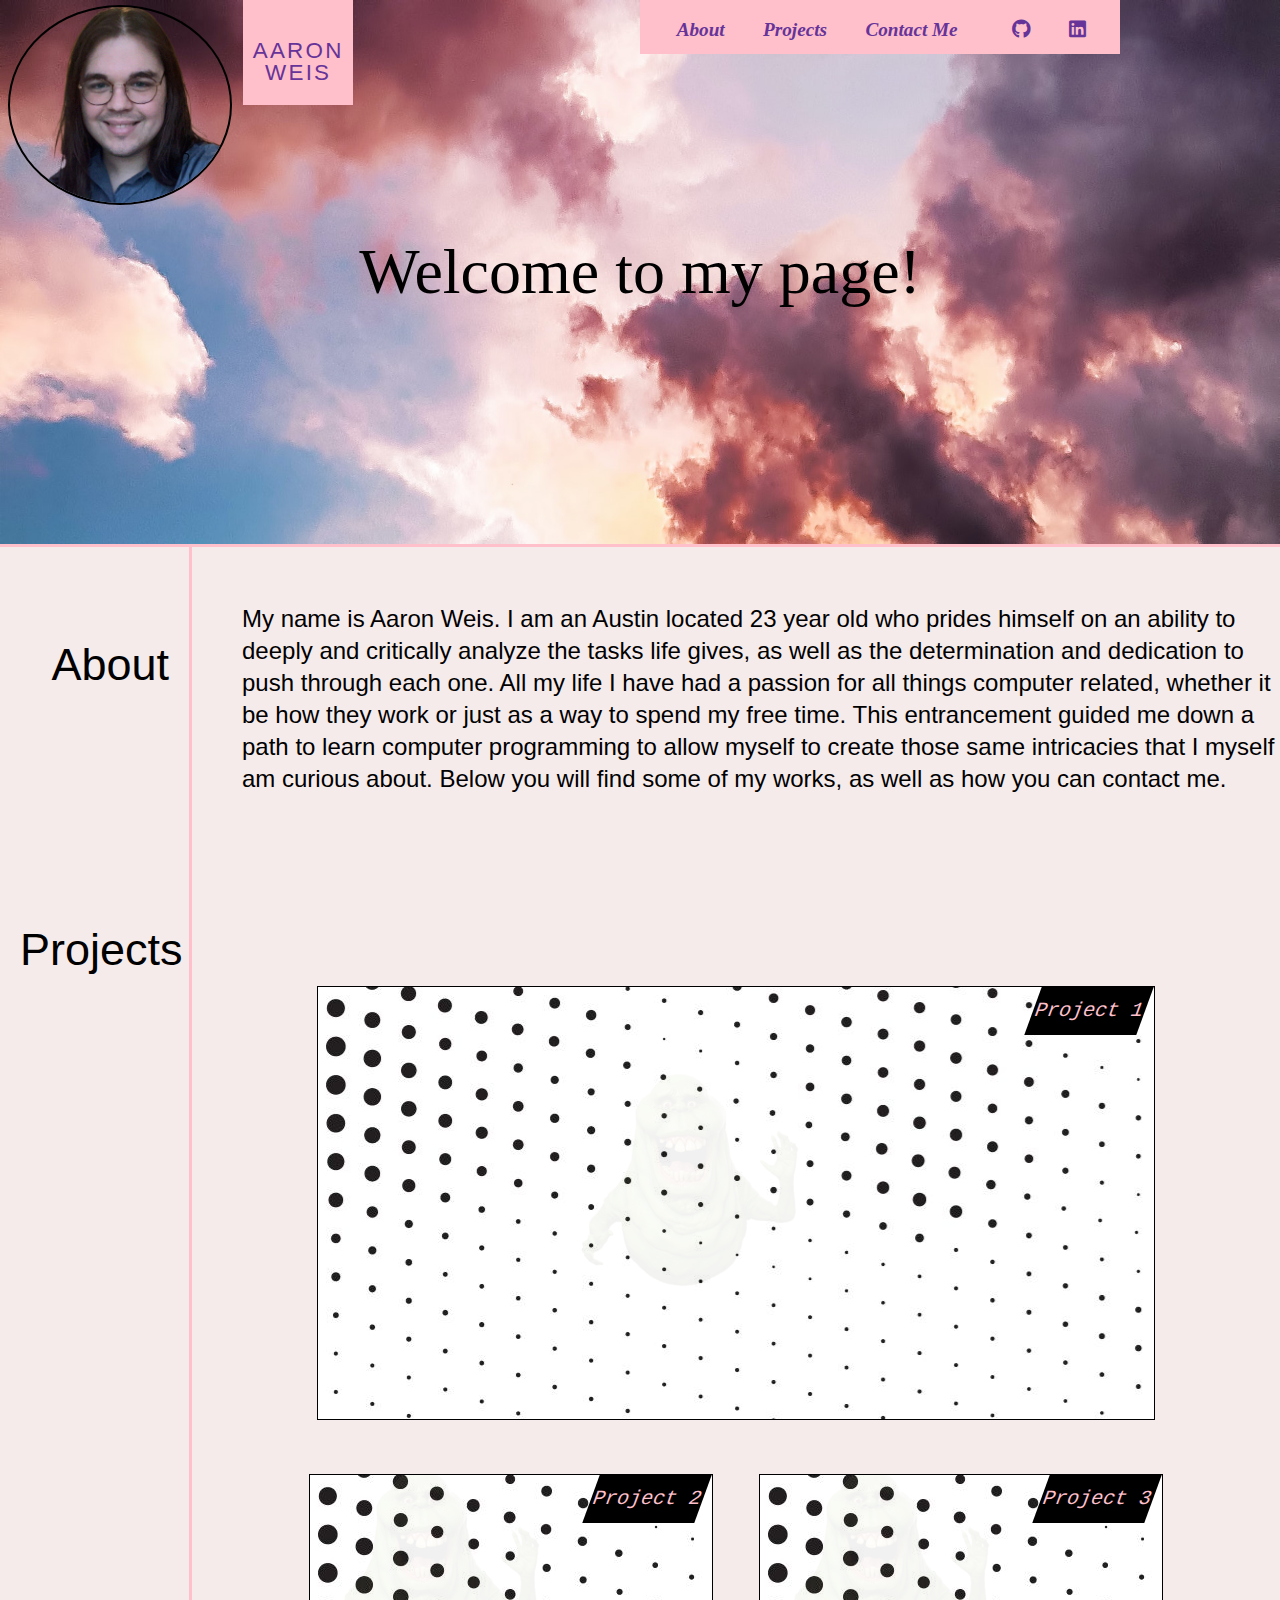
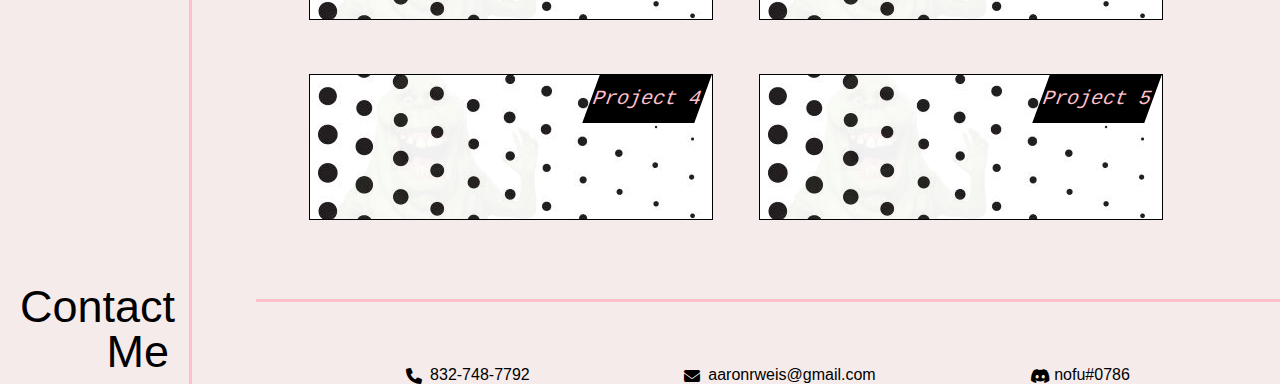
==== index.html @ 96662fac "first commit" ====
<!DOCTYPE html>
<html lang="en">
<head>
    <meta charset="UTF-8">
    <meta http-equiv="X-UA-Compatible" content="IE=edge">
    <meta name="viewport" content="width=device-width, initial-scale=1.0">
    <link rel="stylesheet" href="./assets/css/reset.css">
    <link rel="stylesheet" href="./assets/css/all.css">
    <link rel="stylesheet" href="./assets/css/style.css">

    <title>Aaron Weis Home</title>

</head>
<body>

    <!-- Header + Navbar -->
    <header class="header">
        <img src="./assets/images/tester4.png" class="mypic">
        <h1 class="name-banner">Aaron Weis</h1>
        <nav>
            <ul>
                <li>
                    <a href="#about-me">About</a>
                </li> 
                <li>
                    <a href="#projects">Projects</a>
                </li>
                <li>
                    <a class="contact-nav" href="#contact-me">Contact Me</a>
                </li>               
            <!-- Github + Linkedin graphics -->
            <li>
            <a href="https://github.com/nofutofu" target="_blank"><i class="fa-brands fa-github"></i></a>
            </li>
            <li>
            <a href="https://www.linkedin.com/in/aaron-weis-971242241/" target="_blank"><i class="fa-brands fa-linkedin"></i></a>
            </li>
          </ul>
        </nav>
    </header>

    <!-- Background image maybe we'll see -->
    <div class="hero">
        <div class="intro-piece">
            <h2>Welcome to my page!</h2>
        </div>
    </div>

    <!-- Contains everything below hero -->
    <container class="container">
        <!-- Sidebar titles -->
        <aside class="titles">
            <div class="title-about">
                <h3>About</h3>
            </div>
            <div class="title-projects">
                <h3>Projects</h3>
            </div>
            <div class="title-contact-me">
                <h3>Contact Me</h3>
            </div>
        </aside>

        <!-- Main Content -->
        <main class="content">
            <div id="about-me" class="about-me">
                <h3 class="hiddenabout">About Me</h3>
                <p style="padding-left:50px;">My name is Aaron Weis. I am an Austin located 23 year old who prides himself on an ability to deeply and critically analyze the tasks life gives, as well as the determination and dedication to push through each one.  All my life I have had a passion for all things computer related, whether it be how they work or just as a way to spend my free time. This entrancement guided me down a path to learn computer programming to allow myself to create those same intricacies that I myself am curious about. Below you will find some of my works, as well as how you can contact me.
                </p>
            </div>

            <!-- Project cards -->
            <section id="projects" class="projects">
                <h4 class="hiddenprojects">Projects</h4>
                <div class="project-card1" onclick="window.location='./index1.html'">
                    <img class="slimer1" src="./assets/images/slimer.png">
                    <h4 class="project-title1">Project 1</h4>
                </div>
                <div class="project-card2" onclick="window.location='./index1.html'">
                    <img class="slimer" src="./assets/images/slimersmall.png">
                    <h4 class="project-title">Project 2</h4>
                </div>
                <div class="project-card2" onclick="window.location='./index1.html'">
                    <img class="slimer" src="./assets/images/slimersmall.png">
                    <h4 class="project-title">Project 3</h4>
                    
                </div>
                <div class="project-card3" onclick="window.location='./index1.html'">
                    <img class="slimer" src="./assets/images/slimersmall.png">
                    <h4 class="project-title">Project 4</h4>
                </div>
                <div class="project-card3" onclick="window.location='./index1.html'">
                    <img class="slimer" src="./assets/images/slimersmall.png">
                    <h4 class="project-title">Project 5</h4>
                </div>
            </section>     
        </main>

    <!-- Contact info -->
    <footer>
        <div id="contact-me" class="contact-me">
            <h4 class="hiddencontact">Contact Me</h4>
            <div class="githide">
                <a href="https://github.com/nofutofu" class="hiddengithub" target="_blank"><i class="fa-brands fa-github"></i>    My Github</a>
                </div>
                <div class="linkedgone">
                <a href="https://www.linkedin.com/in/aaron-weis-971242241/" class="hiddenlinkedin" target="_blank"><i class="fa-brands fa-linkedin"></i>    My Linkedin</a>
                </div>
            <div class="phone">
                <i class="fa-solid fa-phone"></i>
                <p>832-748-7792</p>
            </div>
            <div class="email">
                <i class="fa-solid fa-envelope"></i>
                <p>aaronrweis@gmail.com</p>
            </div>
            <div class="discord">
                <i class="fa-brands fa-discord"></i>
                <p>nofu#0786</p>
            </div>
        </div>
    </footer>
</container>
</body>
</html>
---- assets/css/style.css ----
* {
    box-sizing: border-box;
    padding: 0;
    margin: 0;
    font-family:'Segoe UI', Tahoma, Geneva, Verdana, sans-serif;
}

html {
    font-size: 16px;
}


body {
    display: flex;
    flex-wrap: wrap;
    flex-direction: column;
}

/* Header/Navbar/Hero */
.mypic {
    position: absolute;
    left: .5rem;
    top: .3rem;
    border: solid 2px black;
    border-right: solid 2px black;
    background: none;
    width: 14rem;
    height: 12.5rem;
    border-radius: 55%;
    display: flex;
    align-items: center;
    text-align: center;
}

.name-banner {
    font-size: 1.4rem;
    margin-left: 200px;
    font-family:'Trebuchet MS', 'Lucida Sans Unicode', 'Lucida Grande', 'Lucida Sans', Arial, sans-serif;
    width: 110px;
    height: 65px;
    box-sizing: content-box;
    padding-top: 40px;
    position: absolute;
    background: pink;
    color: rebeccapurple;
    letter-spacing: 0.1em;
    text-align: center;
    text-transform: uppercase;
    left: 2.7rem;
}

.header nav {
    line-height: .2rem;
    position: absolute;
    width: 30rem;
    margin-left: 50%;
    font-size: 1.2rem;
    background-color: pink;
    padding-bottom: 1rem;
}

.header nav ul {
    list-style-type: none;
    text-align: right;
}

.header nav ul li {
    font-style: italic;
    margin-right: 7%;
    display: inline-block;
    margin-top: 1.2rem;
    font-weight: bold;
}

.contact-nav {
    margin-right: 1rem;
}

a:link {text-decoration: none; color: rebeccapurple;}
a:visited {text-decoration: none; color: rebeccapurple;}
a:hover {text-decoration: none; color: rebeccapurple;}
a:active {text-decoration: none; color: rebeccapurple;}

.hero {
    padding-top: 15rem;
    padding-bottom: 15rem;
    background-image: url("../images/cloudsky.jpg");
    background-repeat: no-repeat;
    background-size: cover;
}

.intro-piece {
    position: relative;
    text-align: center;
    font-size: 4rem;
}

/* Start of main content */
.container {
    background-color: rgb(245, 235, 235);
}

/* Sidebar */
.titles {
    border-right: solid pink;
    border-top: solid pink;
    width: 15%; 
    height: 90rem;
    padding: 20px;
    float: left;
    font-size: 45px;
    text-align: end;
}

.title-about {
    margin-bottom: 15rem;
    margin-top: 4.7rem;
}

.title-projects {
    margin-bottom: 57rem;
}

/* Exit sidebar portion */
.content {
    width: 85%;
    float: right;
}

/* About section */
.about-me {
    border-top: solid pink;
    font-size: 1.5rem;
    padding-top: 3.5rem;
    line-height: 2rem;
}

/* Project cards start */
.projects { 
    display: flex;
    flex-wrap: wrap;
    margin-left: 15px;
    margin-right: 15px;
    justify-content: center;
    margin-top: 10rem;
    margin-bottom: 3rem;
}

.project-card1,
.project-card2,
.project-card3 {
    background-image: url(../images/white_and_black_halftone_background.jpg);
    font-family: monospace;
    display: flex;
    flex: 0 0 79%;
    flex-direction: column;
    flex-wrap: wrap;
    padding: 25px;
    justify-content: center;
    align-content: flex-end;
    color: pink;
    outline: 1px solid;
    outline-color: black;
    margin: 2rem;
    height: 27rem;
}

.project-card2,
.project-card3 {
    flex: 0 0 38%;
    margin: 1.5rem;
    margin-bottom: 2rem;
    height: 9rem;
}

.project-card1:hover,
.project-card2:hover,
.project-card3:hover {
    box-shadow: inset 0px 0px 8px rgba(145, 109, 180, 0.753), 0 0 15px rgba(145, 109, 180, 0.753);
}

.project-title1,
.project-title {
    line-height: 3rem;
    width: 7rem;
    height: 3rem;
    transform: skew(-20deg);
    background: black;
    position: relative;
    bottom: 18.75rem;
    left: 7.75rem;
    text-align: center;
    font-size: x-large;
}

.project-title {
    bottom: 3rem;
    left: 1rem;
}

.slimer {
    position: relative;
    right: 10%;
    top: 30%;
    opacity: 5%;
}

.slimer1 {
    position: relative;
    right:42%;
    opacity: 5%;
}

/* Start of contact info (footer) */
.contact-me {
    width: 80%;
    float: right;
    border-top: solid pink;
    padding-top: 3rem;
}

.phone,
.email,
.discord {
    margin-left: 17%;
    display: inline-block;
}

.phone i,
.email i,
.discord i {
    position: relative;
    right: 1.5rem;
    top: 1.1rem;
}

/* Hidden classes for mobile accessability */
.hiddenabout,
.hiddenprojects,
.hiddencontact {
    font-size: 1.2rem;
    padding-bottom: 2.5rem;
    display: none;
    width:100%;
}

.hiddengithub,
.hiddenlinkedin {
    display: none;
    position: relative;
    left: 2rem;
    padding-top: 1rem;
    
}

/* Accessibility for smaller screens */
@media screen and (max-width: 1150px) {
    nav {
        display: none;
    }

    .titles {
        display: none;
    }
    
    .project-title1 {
        left: 1rem;
        bottom: 12rem;
    }
    
    .slimer,
    .slimer1 {
        display: none;
    }
 
    .hiddenabout,
    .hiddenprojects,
    .hiddencontact {
        display: block;
        font-weight: bold;
        text-align: center;
    }

    .hiddengithub,
    .hiddenlinkedin {
        display: block;
    }

    a:link {color: black;}
    a:visited {color: black;}
    a:hover {color: black;}
    a:active {color: black;}
}
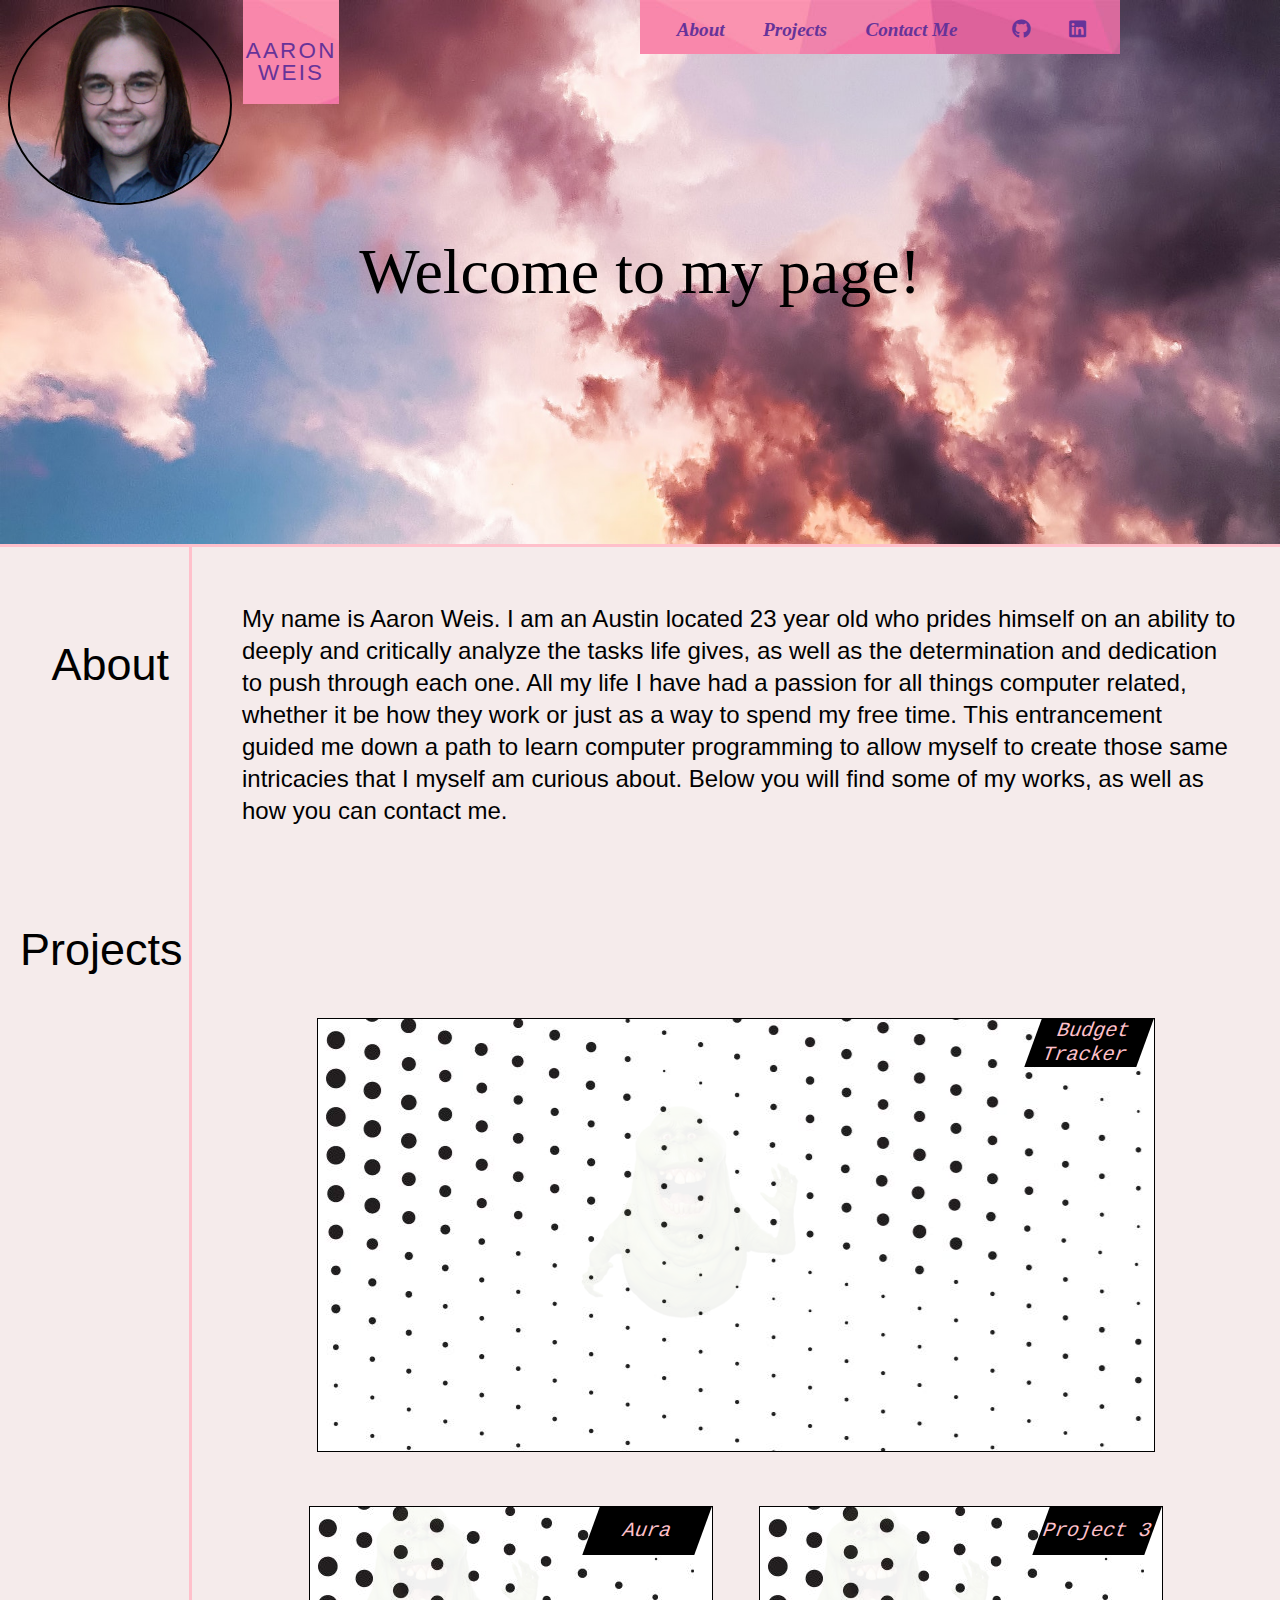
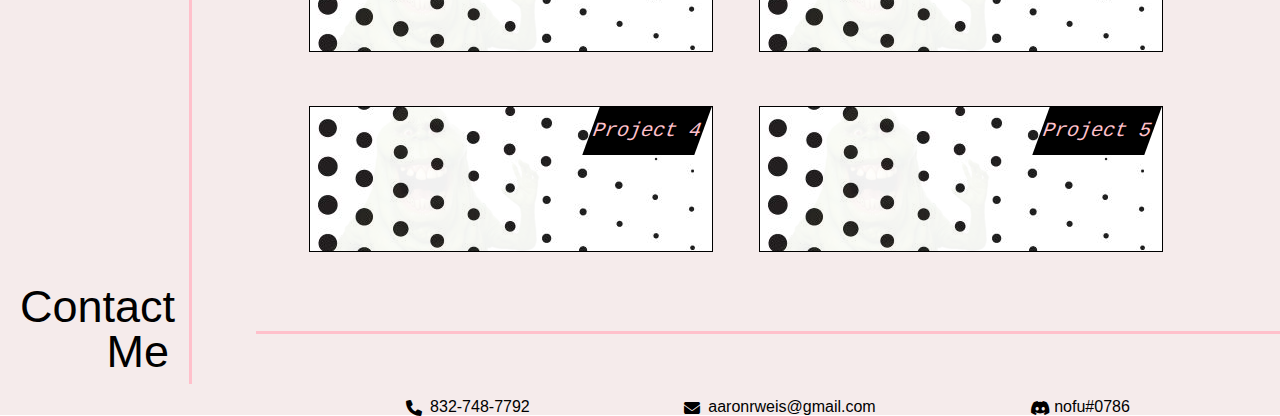
==== commit d9f2619d: "added links to project 1 & 2" ====
--- a/index.html
+++ b/index.html
@@ -72,24 +72,24 @@
             <!-- Project cards -->
             <section id="projects" class="projects">
                 <h4 class="hiddenprojects">Projects</h4>
-                <div class="project-card1" onclick="window.location='./index1.html'">
+                <div id="project-card1" class="project-card1" onclick="window.location.href='https://chueg.github.io/spacecity-project-1/';">
                     <img class="slimer1" src="./assets/images/slimer.png">
-                    <h4 class="project-title1">Project 1</h4>
+                    <h4 class="project-title1">Budget Tracker</h4>
                 </div>
-                <div class="project-card2" onclick="window.location='./index1.html'">
+                <div id="project-card2" class="project-card2" onclick="window.location.href='https://guarded-sea-23692.herokuapp.com/homepage';">
                     <img class="slimer" src="./assets/images/slimersmall.png">
-                    <h4 class="project-title">Project 2</h4>
+                    <h4 class="project-title">Aura</h4>
                 </div>
-                <div class="project-card2" onclick="window.location='./index1.html'">
+                <div id="project-card3" class="project-card2" onclick="window.location='./index1.html'">
                     <img class="slimer" src="./assets/images/slimersmall.png">
                     <h4 class="project-title">Project 3</h4>
                     
                 </div>
-                <div class="project-card3" onclick="window.location='./index1.html'">
+                <div id="project-card4" class="project-card3" onclick="window.location='./index1.html'">
                     <img class="slimer" src="./assets/images/slimersmall.png">
                     <h4 class="project-title">Project 4</h4>
                 </div>
-                <div class="project-card3" onclick="window.location='./index1.html'">
+                <div id="project-card5" class="project-card3" onclick="window.location='./index1.html'">
                     <img class="slimer" src="./assets/images/slimersmall.png">
                     <h4 class="project-title">Project 5</h4>
                 </div>
@@ -121,5 +121,6 @@
         </div>
     </footer>
 </container>
+<script src="./assets/js/script.js"></script> 
 </body>
 </html>--- a/assets/css/style.css
+++ b/assets/css/style.css
@@ -7,6 +7,7 @@
 
 html {
     font-size: 16px;
+    overflow-x: hidden;
 }
 
 
@@ -36,12 +37,11 @@
     font-size: 1.4rem;
     margin-left: 200px;
     font-family:'Trebuchet MS', 'Lucida Sans Unicode', 'Lucida Grande', 'Lucida Sans', Arial, sans-serif;
-    width: 110px;
-    height: 65px;
-    box-sizing: content-box;
+    width: 6rem;
+    height: 6.5rem;
     padding-top: 40px;
     position: absolute;
-    background: pink;
+    background-image: url("../images/pattern1.jpg");
     color: rebeccapurple;
     letter-spacing: 0.1em;
     text-align: center;
@@ -55,7 +55,8 @@
     width: 30rem;
     margin-left: 50%;
     font-size: 1.2rem;
-    background-color: pink;
+    /* background-color: pink; */
+    background-image: url("../images/pattern1.jpg");
     padding-bottom: 1rem;
 }
 
@@ -133,6 +134,7 @@
     font-size: 1.5rem;
     padding-top: 3.5rem;
     line-height: 2rem;
+    padding-right: 40px;
 }
 
 /* Project cards start */
@@ -193,6 +195,10 @@
     font-size: x-large;
 }
 
+.project-title1 {
+    line-height: 1.5rem;
+}
+
 .project-title {
     bottom: 3rem;
     left: 1rem;
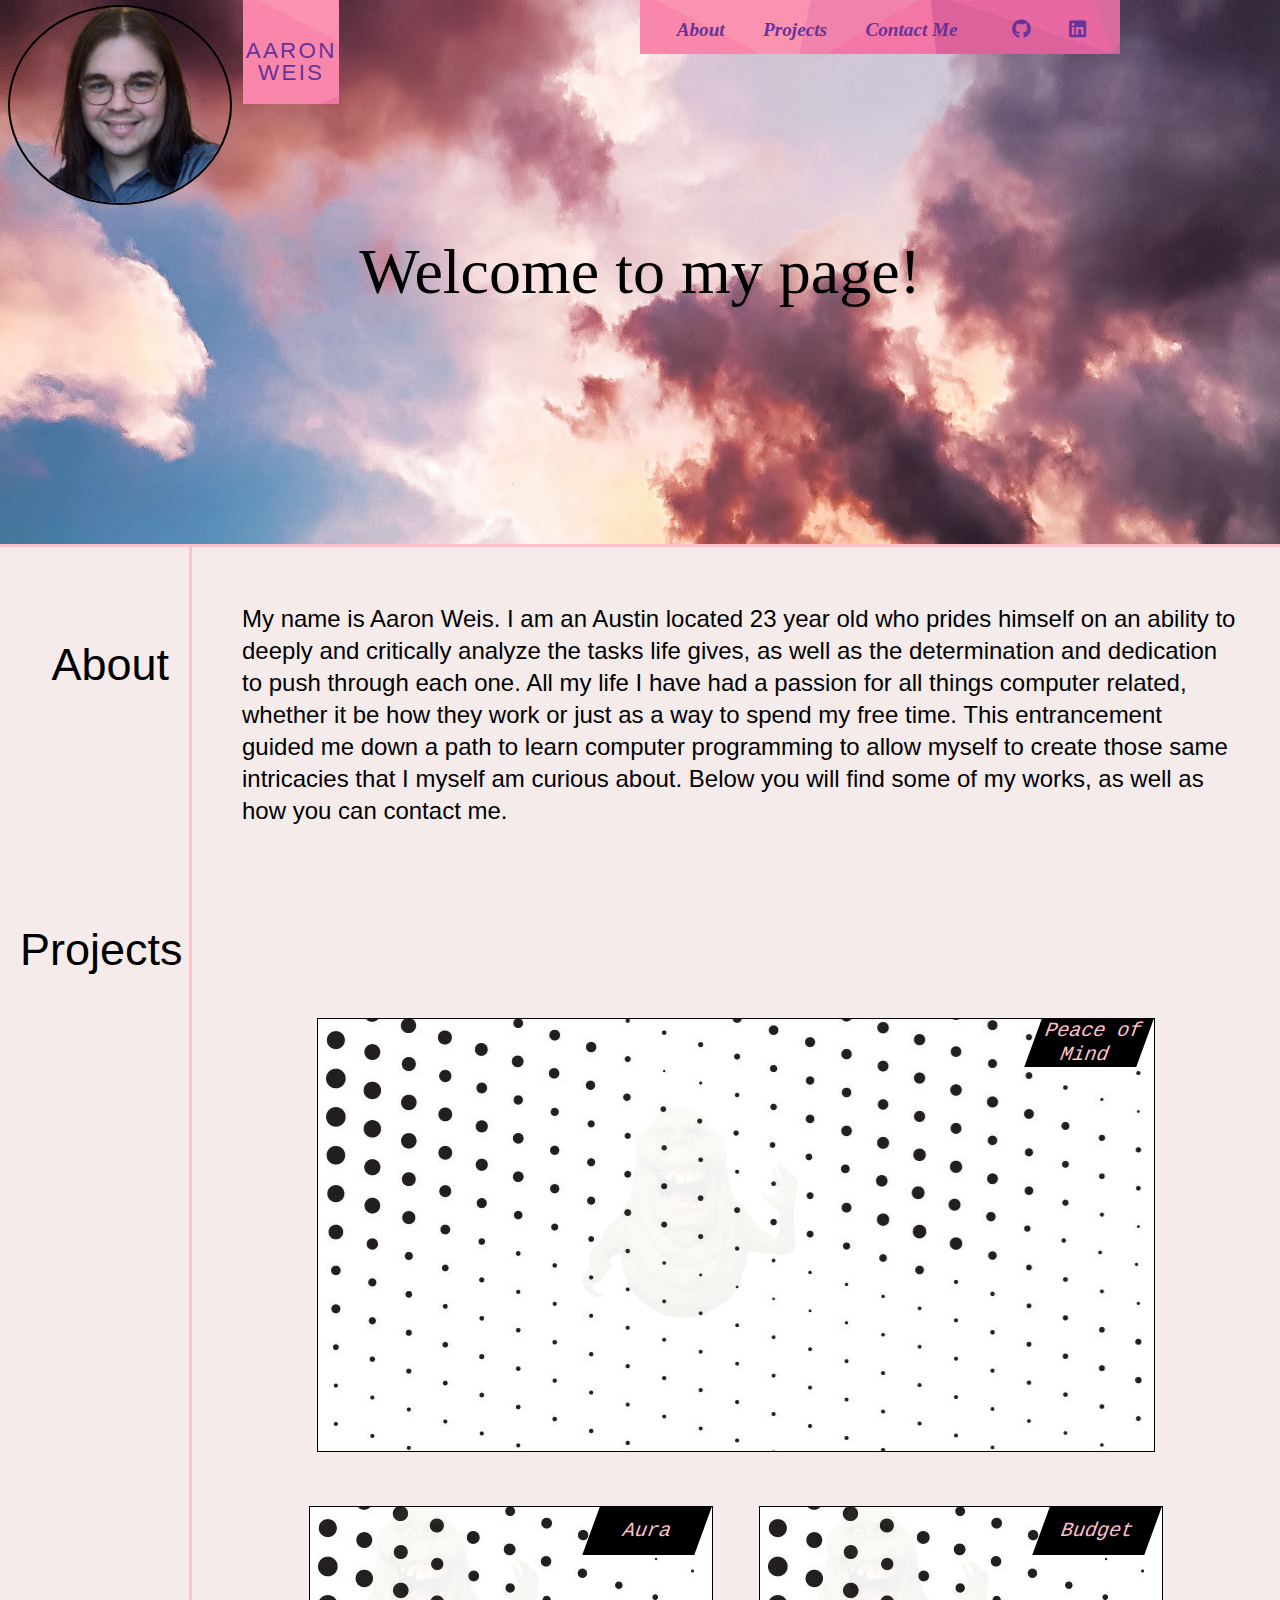
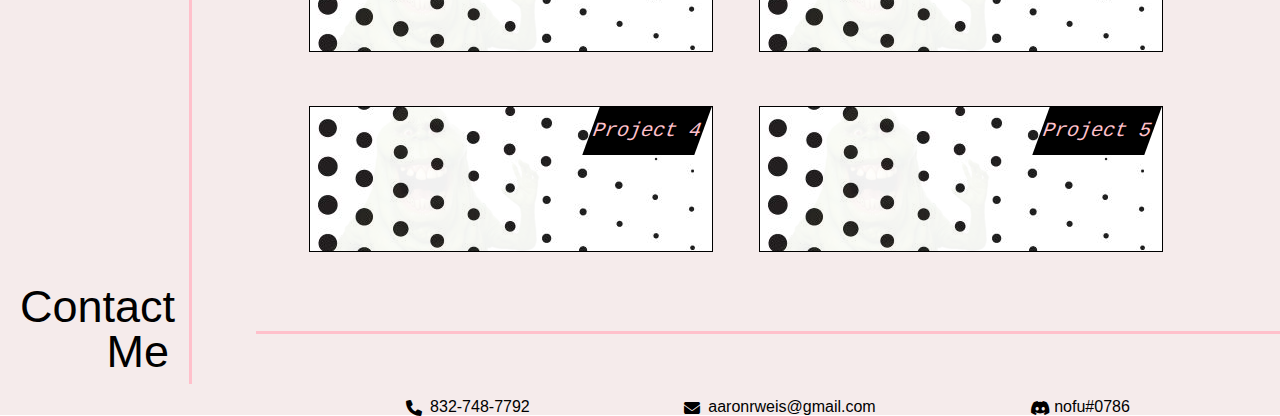
==== commit 84532677: "added peace-of-mind in projects" ====
--- a/index.html
+++ b/index.html
@@ -1,126 +1,168 @@
 <!DOCTYPE html>
 <html lang="en">
-<head>
-    <meta charset="UTF-8">
-    <meta http-equiv="X-UA-Compatible" content="IE=edge">
-    <meta name="viewport" content="width=device-width, initial-scale=1.0">
-    <link rel="stylesheet" href="./assets/css/reset.css">
-    <link rel="stylesheet" href="./assets/css/all.css">
-    <link rel="stylesheet" href="./assets/css/style.css">
+  <head>
+    <meta charset="UTF-8" />
+    <meta http-equiv="X-UA-Compatible" content="IE=edge" />
+    <meta name="viewport" content="width=device-width, initial-scale=1.0" />
+    <link rel="stylesheet" href="./assets/css/reset.css" />
+    <link rel="stylesheet" href="./assets/css/all.css" />
+    <link rel="stylesheet" href="./assets/css/style.css" />
 
     <title>Aaron Weis Home</title>
-
-</head>
-<body>
-
+  </head>
+  <body>
     <!-- Header + Navbar -->
     <header class="header">
-        <img src="./assets/images/tester4.png" class="mypic">
-        <h1 class="name-banner">Aaron Weis</h1>
-        <nav>
-            <ul>
-                <li>
-                    <a href="#about-me">About</a>
-                </li> 
-                <li>
-                    <a href="#projects">Projects</a>
-                </li>
-                <li>
-                    <a class="contact-nav" href="#contact-me">Contact Me</a>
-                </li>               
-            <!-- Github + Linkedin graphics -->
-            <li>
-            <a href="https://github.com/nofutofu" target="_blank"><i class="fa-brands fa-github"></i></a>
-            </li>
-            <li>
-            <a href="https://www.linkedin.com/in/aaron-weis-971242241/" target="_blank"><i class="fa-brands fa-linkedin"></i></a>
-            </li>
-          </ul>
-        </nav>
+      <img src="./assets/images/tester4.png" class="mypic" />
+      <h1 class="name-banner">Aaron Weis</h1>
+      <nav>
+        <ul>
+          <li>
+            <a href="#about-me">About</a>
+          </li>
+          <li>
+            <a href="#projects">Projects</a>
+          </li>
+          <li>
+            <a class="contact-nav" href="#contact-me">Contact Me</a>
+          </li>
+          <!-- Github + Linkedin graphics -->
+          <li>
+            <a href="https://github.com/nofutofu" target="_blank"
+              ><i class="fa-brands fa-github"></i
+            ></a>
+          </li>
+          <li>
+            <a
+              href="https://www.linkedin.com/in/aaron-weis-971242241/"
+              target="_blank"
+              ><i class="fa-brands fa-linkedin"></i
+            ></a>
+          </li>
+        </ul>
+      </nav>
     </header>
 
     <!-- Background image maybe we'll see -->
     <div class="hero">
-        <div class="intro-piece">
-            <h2>Welcome to my page!</h2>
-        </div>
+      <div class="intro-piece">
+        <h2>Welcome to my page!</h2>
+      </div>
     </div>
 
     <!-- Contains everything below hero -->
     <container class="container">
-        <!-- Sidebar titles -->
-        <aside class="titles">
-            <div class="title-about">
-                <h3>About</h3>
-            </div>
-            <div class="title-projects">
-                <h3>Projects</h3>
-            </div>
-            <div class="title-contact-me">
-                <h3>Contact Me</h3>
-            </div>
-        </aside>
+      <!-- Sidebar titles -->
+      <aside class="titles">
+        <div class="title-about">
+          <h3>About</h3>
+        </div>
+        <div class="title-projects">
+          <h3>Projects</h3>
+        </div>
+        <div class="title-contact-me">
+          <h3>Contact Me</h3>
+        </div>
+      </aside>
 
-        <!-- Main Content -->
-        <main class="content">
-            <div id="about-me" class="about-me">
-                <h3 class="hiddenabout">About Me</h3>
-                <p style="padding-left:50px;">My name is Aaron Weis. I am an Austin located 23 year old who prides himself on an ability to deeply and critically analyze the tasks life gives, as well as the determination and dedication to push through each one.  All my life I have had a passion for all things computer related, whether it be how they work or just as a way to spend my free time. This entrancement guided me down a path to learn computer programming to allow myself to create those same intricacies that I myself am curious about. Below you will find some of my works, as well as how you can contact me.
-                </p>
-            </div>
+      <!-- Main Content -->
+      <main class="content">
+        <div id="about-me" class="about-me">
+          <h3 class="hiddenabout">About Me</h3>
+          <p style="padding-left: 50px">
+            My name is Aaron Weis. I am an Austin located 23 year old who prides
+            himself on an ability to deeply and critically analyze the tasks
+            life gives, as well as the determination and dedication to push
+            through each one. All my life I have had a passion for all things
+            computer related, whether it be how they work or just as a way to
+            spend my free time. This entrancement guided me down a path to learn
+            computer programming to allow myself to create those same
+            intricacies that I myself am curious about. Below you will find some
+            of my works, as well as how you can contact me.
+          </p>
+        </div>
 
-            <!-- Project cards -->
-            <section id="projects" class="projects">
-                <h4 class="hiddenprojects">Projects</h4>
-                <div id="project-card1" class="project-card1" onclick="window.location.href='https://chueg.github.io/spacecity-project-1/';">
-                    <img class="slimer1" src="./assets/images/slimer.png">
-                    <h4 class="project-title1">Budget Tracker</h4>
-                </div>
-                <div id="project-card2" class="project-card2" onclick="window.location.href='https://guarded-sea-23692.herokuapp.com/homepage';">
-                    <img class="slimer" src="./assets/images/slimersmall.png">
-                    <h4 class="project-title">Aura</h4>
-                </div>
-                <div id="project-card3" class="project-card2" onclick="window.location='./index1.html'">
-                    <img class="slimer" src="./assets/images/slimersmall.png">
-                    <h4 class="project-title">Project 3</h4>
-                    
-                </div>
-                <div id="project-card4" class="project-card3" onclick="window.location='./index1.html'">
-                    <img class="slimer" src="./assets/images/slimersmall.png">
-                    <h4 class="project-title">Project 4</h4>
-                </div>
-                <div id="project-card5" class="project-card3" onclick="window.location='./index1.html'">
-                    <img class="slimer" src="./assets/images/slimersmall.png">
-                    <h4 class="project-title">Project 5</h4>
-                </div>
-            </section>     
-        </main>
+        <!-- Project cards -->
+        <section id="projects" class="projects">
+          <h4 class="hiddenprojects">Projects</h4>
+          <div
+            id="project-card1"
+            class="project-card1"
+            onclick="window.location.href='https://peace-of-mind-app-v2.herokuapp.com/';"
+          >
+            <img class="slimer1" src="./assets/images/slimer.png" />
+            <h4 class="project-title1">Peace of Mind</h4>
+          </div>
+          <div
+            id="project-card2"
+            class="project-card2"
+            onclick="window.location.href='https://guarded-sea-23692.herokuapp.com/homepage';"
+          >
+            <img class="slimer" src="./assets/images/slimersmall.png" />
+            <h4 class="project-title">Aura</h4>
+          </div>
+          <div
+            id="project-card3"
+            class="project-card2"
+            onclick="window.location.href='https://chueg.github.io/spacecity-project-1/';"
+          >
+            <img class="slimer" src="./assets/images/slimersmall.png" />
+            <h4 class="project-title">Budget</h4>
+          </div>
+          <div
+            id="project-card4"
+            class="project-card3"
+            onclick="window.location='./index1.html'"
+          >
+            <img class="slimer" src="./assets/images/slimersmall.png" />
+            <h4 class="project-title">Project 4</h4>
+          </div>
+          <div
+            id="project-card5"
+            class="project-card3"
+            onclick="window.location='./index1.html'"
+          >
+            <img class="slimer" src="./assets/images/slimersmall.png" />
+            <h4 class="project-title">Project 5</h4>
+          </div>
+        </section>
+      </main>
 
-    <!-- Contact info -->
-    <footer>
+      <!-- Contact info -->
+      <footer>
         <div id="contact-me" class="contact-me">
-            <h4 class="hiddencontact">Contact Me</h4>
-            <div class="githide">
-                <a href="https://github.com/nofutofu" class="hiddengithub" target="_blank"><i class="fa-brands fa-github"></i>    My Github</a>
-                </div>
-                <div class="linkedgone">
-                <a href="https://www.linkedin.com/in/aaron-weis-971242241/" class="hiddenlinkedin" target="_blank"><i class="fa-brands fa-linkedin"></i>    My Linkedin</a>
-                </div>
-            <div class="phone">
-                <i class="fa-solid fa-phone"></i>
-                <p>832-748-7792</p>
-            </div>
-            <div class="email">
-                <i class="fa-solid fa-envelope"></i>
-                <p>aaronrweis@gmail.com</p>
-            </div>
-            <div class="discord">
-                <i class="fa-brands fa-discord"></i>
-                <p>nofu#0786</p>
-            </div>
+          <h4 class="hiddencontact">Contact Me</h4>
+          <div class="githide">
+            <a
+              href="https://github.com/nofutofu"
+              class="hiddengithub"
+              target="_blank"
+              ><i class="fa-brands fa-github"></i> My Github</a
+            >
+          </div>
+          <div class="linkedgone">
+            <a
+              href="https://www.linkedin.com/in/aaron-weis-971242241/"
+              class="hiddenlinkedin"
+              target="_blank"
+              ><i class="fa-brands fa-linkedin"></i> My Linkedin</a
+            >
+          </div>
+          <div class="phone">
+            <i class="fa-solid fa-phone"></i>
+            <p>832-748-7792</p>
+          </div>
+          <div class="email">
+            <i class="fa-solid fa-envelope"></i>
+            <p>aaronrweis@gmail.com</p>
+          </div>
+          <div class="discord">
+            <i class="fa-brands fa-discord"></i>
+            <p>nofu#0786</p>
+          </div>
         </div>
-    </footer>
-</container>
-<script src="./assets/js/script.js"></script> 
-</body>
-</html>+      </footer>
+    </container>
+    <script src="./assets/js/script.js"></script>
+  </body>
+</html>
